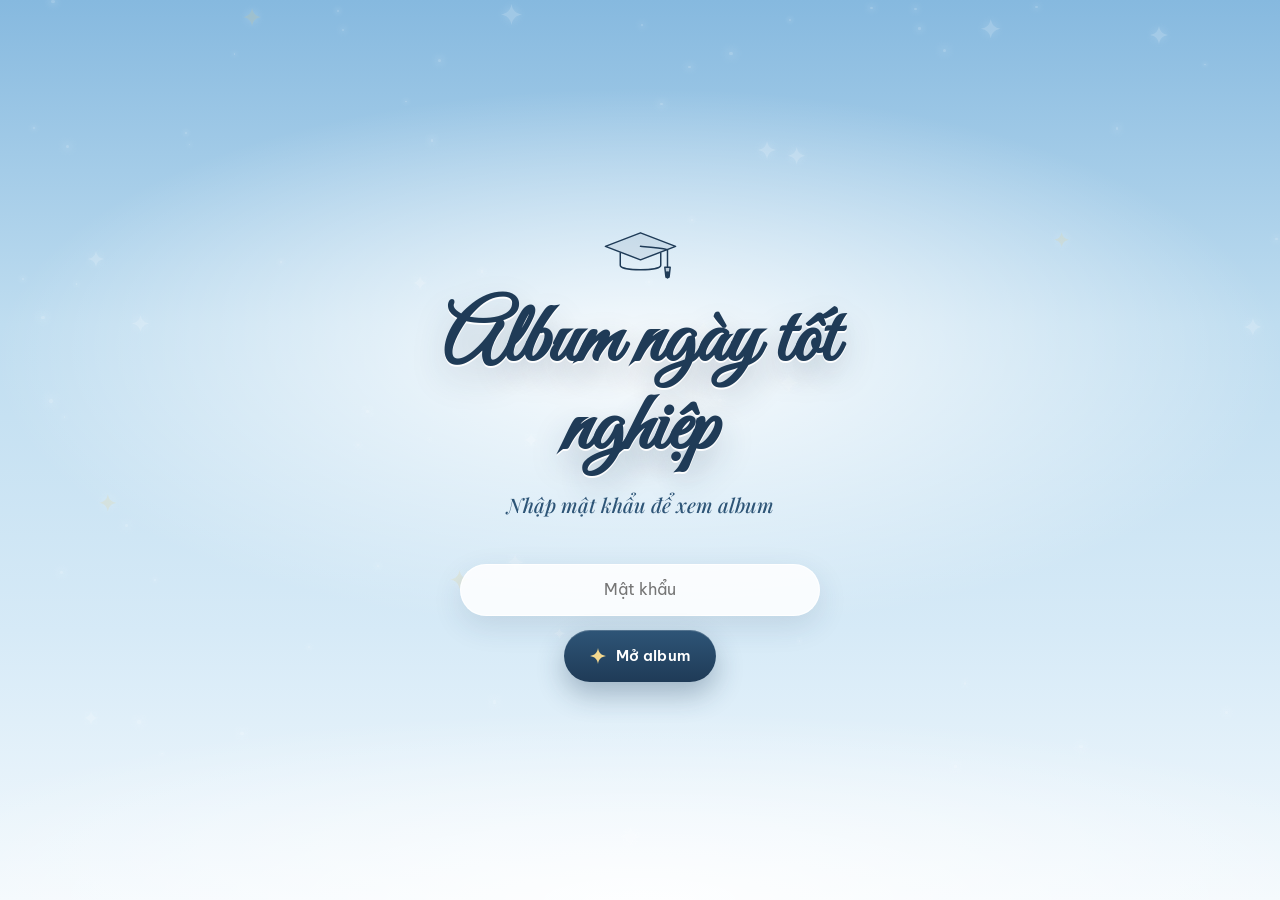
==== album.html @ b4bf71c4 "Thêm trang album có mật khẩu (album.html, album.js, style ô mật khẩu) Co-Authored-By: Claude Opus 5." ====
<!doctype html>
<html lang="vi">
<head>
  <meta charset="utf-8">
  <meta name="viewport" content="width=device-width, initial-scale=1, viewport-fit=cover">
  <title>Album kỷ niệm · Minh Châu</title>
  <meta name="robots" content="noindex">
  <meta name="theme-color" content="#BFDDF0">

<link rel="icon" href="assets/img/favicon.svg" type="image/svg+xml">
  <link rel="preconnect" href="https://fonts.googleapis.com">
  <link rel="preconnect" href="https://fonts.gstatic.com" crossorigin>
  <link rel="stylesheet" href="https://fonts.googleapis.com/css2?family=Be+Vietnam+Pro:wght@300;400;500;600;700&family=Great+Vibes&family=Playfair+Display:ital,wght@0,500;0,600;0,700;0,800;0,900;1,500&display=swap">
  <link rel="stylesheet" href="assets/css/style.css">
  <link rel="stylesheet" href="assets/css/memories.css">
</head>
<body class="is-locked">

  <!-- ===== SVG dùng chung ===== -->
  <svg class="svg-defs" aria-hidden="true" focusable="false">
    <defs>
      <radialGradient id="g-lily" cx="0" cy="0" r="100" gradientUnits="userSpaceOnUse">
        <stop offset="0" stop-color="#FFFFFF"/>
        <stop offset=".32" stop-color="#E4F1FA"/>
        <stop offset=".7" stop-color="#8CBDE1"/>
        <stop offset="1" stop-color="#4F86B8"/>
      </radialGradient>
    </defs>

    <symbol id="i-lily" viewBox="-100 -100 200 200">
      <g fill="url(#g-lily)" stroke="#FFFFFF" stroke-opacity=".55" stroke-width="1">
        <path d="M0 0C18-26 28-64 0-98C-28-64-18-26 0 0Z"/>
        <path d="M0 0C18-26 28-64 0-98C-28-64-18-26 0 0Z" transform="rotate(120)"/>
        <path d="M0 0C18-26 28-64 0-98C-28-64-18-26 0 0Z" transform="rotate(240)"/>
        <path d="M0 0C15-22 24-56 0-86C-24-56-15-22 0 0Z" transform="rotate(60)"/>
        <path d="M0 0C15-22 24-56 0-86C-24-56-15-22 0 0Z" transform="rotate(180)"/>
        <path d="M0 0C15-22 24-56 0-86C-24-56-15-22 0 0Z" transform="rotate(300)"/>
      </g>
      <g stroke="#FFFFFF" stroke-opacity=".7" stroke-width="1.2" fill="none">
        <path d="M0-8V-78"/><path d="M0-8V-78" transform="rotate(120)"/><path d="M0-8V-78" transform="rotate(240)"/>
      </g>
      <g stroke="#F3E6C4" stroke-width="1.4" fill="#E9CF8E">
        <path d="M0 0Q6-20 10-34" fill="none"/><ellipse cx="10" cy="-36" rx="2.4" ry="4.2"/>
        <path d="M0 0Q-8-18-14-30" fill="none"/><ellipse cx="-14" cy="-32" rx="2.4" ry="4.2"/>
        <path d="M0 0Q18-8 30-12" fill="none"/><ellipse cx="32" cy="-12" rx="4.2" ry="2.4"/>
        <path d="M0 0Q-16 6-28 4" fill="none"/><ellipse cx="-30" cy="4" rx="4.2" ry="2.4"/>
      </g>
    </symbol>

    <symbol id="i-cap-line" viewBox="0 0 120 84">
      <g fill="none" stroke="currentColor" stroke-width="2.2" stroke-linejoin="round" stroke-linecap="round">
        <path d="M60 8 112 28 60 48 8 28Z" fill="currentColor" fill-opacity=".08"/>
        <path d="M30 38v18c0 9 60 9 60 0V38"/>
        <path d="M60 28c14 1 30 2 40 5v26"/>
        <path d="M96 59h8l-1.5 13h-5Z" fill="currentColor" fill-opacity=".2"/>
        <path d="M98 66v8M100 66v9M102 66v8"/>
      </g>
    </symbol>

    <symbol id="i-sparkle" viewBox="0 0 20 20">
      <path d="M10 0c1 6 4 9 10 10-6 1-9 4-10 10C9 14 6 11 0 10 6 9 9 6 10 0Z"/>
    </symbol>
  </svg>

  <!-- 1) MÀN NHẬP MẬT KHẨU -->
  <section class="mem-intro" id="gate" aria-label="Album kỷ niệm">
    <div class="mem-intro__stars" id="stars" aria-hidden="true"></div>
    <div class="mem-intro__content">
      <svg class="mem-intro__cap" aria-hidden="true"><use href="#i-cap-line"/></svg>
      <h1 class="mem-intro__script" id="albumTitle"></h1>
      <p class="mem-intro__line" id="hint"></p>
    </div>
    <form class="mem-intro__action mem-pass" id="form" autocomplete="off" novalidate>
      <label class="mem-pass__label" for="pw" id="pwLabel">Mật khẩu</label>
      <input class="mem-pass__input" id="pw" name="password" type="password" autocomplete="current-password" required>
      <button class="mem-cta" id="submit" type="submit">
        <svg class="mem-cta__spark" aria-hidden="true"><use href="#i-sparkle"/></svg>
        <span id="submitText"></span>
      </button>
      <p class="mem-intro__status" id="status" role="alert" hidden></p>
    </form>
  </section>

  <!-- 2) LƯỚI ẢNH (chỉ có ảnh sau khi mở khoá) -->
  <main class="site mem-page" id="site" hidden>
    <div class="bg-flowers" aria-hidden="true">
      <svg class="lily lily--a"><use href="#i-lily"/></svg>
      <svg class="lily lily--b"><use href="#i-lily"/></svg>
      <svg class="lily lily--c"><use href="#i-lily"/></svg>
    </div>
    <section class="mem-section" aria-label="Album ảnh">
      <h2 class="mem-card__name" id="pageTitle"></h2>
      <div class="mem-grid" id="grid"></div>
      <p class="mem-empty" id="noPhotos" hidden></p>
    </section>
  </main>

  <script src="assets/js/config.js"></script>
  <script src="assets/js/memories-core.js"></script>
  <script src="assets/js/album.js"></script>
</body>
</html>
---- assets/css/style.css ----
/* =====================================================================
   Thiệp mời Lễ Tốt Nghiệp — style
   Layout: một cột dọc kiểu thiệp giấy (tối đa 440px), nền xanh ngọc
   với hoa ly mờ; màn mở đầu là bầu trời sáng và cánh cửa cổ tích.
   ===================================================================== */
:root {
  /* Màu */
  --sky: #BFDDF0;          /* màu chủ đạo */
  --sky-50: #F3F9FD;
  --sky-100: #E3F0F9;
  --sky-300: #9CC9E6;
  --sky-500: #6E9FCB;
  --sky-700: #4A7EAE;
  --navy: #1F3B57;         /* chữ chính */
  --navy-2: #2E5577;       /* chữ phụ, viền */
  --gold: #C9A65E;
  --cream: #FBF6EC;
  --white: #FFFFFF;
  --line: #9DB4C8;
  --danger: #B4443B;

  /* Chữ */
  --f-script: "Great Vibes", "Segoe Script", "Brush Script MT", cursive;
  --f-serif: "Playfair Display", "Times New Roman", Georgia, serif;
  --f-sans: "Be Vietnam Pro", "Segoe UI", system-ui, -apple-system, Roboto, Arial, sans-serif;

  --shadow-soft: 0 10px 30px rgba(31, 59, 87, .12);
  --ease-out: cubic-bezier(.2, .7, .2, 1);
  color-scheme: light;
}

*, *::before, *::after { box-sizing: border-box; }
html { scroll-behavior: smooth; -webkit-text-size-adjust: 100%; }
body {
  margin: 0;
  font-family: var(--f-sans);
  font-size: 15px;
  line-height: 1.6;
  color: var(--navy);
  background: var(--sky);
  -webkit-font-smoothing: antialiased;
  -webkit-tap-highlight-color: transparent;
}
body.is-locked { overflow: hidden; height: 100%; }
img { max-width: 100%; }
[hidden] { display: none !important; }
p, h1, h2, h3, figure { margin: 0; }
button { font: inherit; color: inherit; }
:focus-visible { outline: 3px solid var(--navy); outline-offset: 3px; border-radius: 8px; }

.svg-defs { position: absolute; width: 0; height: 0; overflow: hidden; }

/* =====================================================================
   1) MÀN MỞ ĐẦU
   ===================================================================== */
.intro {
  position: fixed;
  inset: 0;
  z-index: 50;
  display: flex;
  flex-direction: column;
  align-items: center;
  justify-content: space-between;
  gap: 12px;
  padding: calc(env(safe-area-inset-top, 0px) + 6vh) 16px calc(env(safe-area-inset-bottom, 0px) + 3.5vh);
  overflow: hidden;
  text-align: center;
  background:
    radial-gradient(70% 42% at 50% 36%, rgba(255, 255, 255, .9) 0%, rgba(255, 255, 255, 0) 72%),
    radial-gradient(90% 30% at 50% 100%, rgba(255, 255, 255, .85) 0%, rgba(255, 255, 255, 0) 70%),
    linear-gradient(180deg, #86B9DF 0%, var(--sky) 36%, #D6EAF7 70%, var(--sky-50) 100%);
}
.intro__stars { position: absolute; inset: 0; pointer-events: none; }
.star {
  position: absolute;
  width: var(--s);
  height: var(--s);
  border-radius: 50%;
  background: var(--white);
  box-shadow: 0 0 calc(var(--s) * 2.5) calc(var(--s) * .6) rgba(255, 255, 255, .9);
  opacity: .2;
  animation: twinkle var(--d) ease-in-out var(--delay) infinite;
}
.spark {
  position: absolute;
  width: var(--s);
  height: var(--s);
  fill: var(--c, #FFFFFF);
  filter: drop-shadow(0 0 4px rgba(255, 255, 255, .95));
  opacity: .2;
  animation: twinkle var(--d) ease-in-out var(--delay) infinite;
}

.intro__content {
  position: relative;
  display: flex;
  flex-direction: column;
  align-items: center;
  gap: min(16px, 1.8vh);
  transition: opacity .7s ease, transform .9s var(--ease-out);
}
.intro__eyebrow {
  font-family: var(--f-sans);
  font-weight: 600;
  font-size: 13px;
  letter-spacing: .34em;
  text-transform: uppercase;
  color: var(--navy-2);
  animation: fadeIn 1.2s ease .2s both;
}
.intro__cap {
  width: min(96px, 10vh);
  height: min(68px, 7vh);
  color: var(--navy);
  animation: fadeIn 1s ease .5s both, floaty 4s ease-in-out 1.5s infinite;
}
.intro__title {
  display: flex;
  flex-direction: column;
  align-items: center;
  font-family: var(--f-serif);
  font-weight: 900;
  font-size: min(17vw, 92px, 9.6vh);
  line-height: 1.12;
  letter-spacing: .03em;
  text-transform: uppercase;
  color: var(--navy);
  text-shadow: 0 2px 0 rgba(255, 255, 255, .9), 0 14px 34px rgba(31, 59, 87, .2);
}
.intro__title .line { display: block; white-space: nowrap; }
.intro__title .ch { display: inline-block; animation: rise .9s var(--ease-out) both; }

.intro__hint {
  position: relative;
  font-size: 13px;
  letter-spacing: .08em;
  color: var(--navy-2);
  animation: fadeIn 1s ease 2s both, pulse 2.4s ease-in-out 3s infinite;
  transition: opacity .4s ease;
}

/* Cánh cửa */
.door {
  position: relative;
  flex: none;
  width: min(48vw, 196px, 29vh);
  aspect-ratio: 200 / 260;
  padding: 0;
  border: 0;
  background: none;
  cursor: pointer;
  perspective: 700px;
  animation: fadeIn 1.2s ease 1.4s both;
  transition: transform 1.6s cubic-bezier(.6, 0, .25, 1);
}
.door__glow {
  position: absolute;
  inset: -22% -30% -6%;
  border-radius: 50%;
  background: radial-gradient(closest-side, rgba(255, 255, 255, .95), rgba(255, 246, 221, .5) 55%, rgba(255, 255, 255, 0));
  animation: glow 3.2s ease-in-out infinite;
  transition: transform 1.4s ease, opacity 1s ease;
}
.door__frame { position: absolute; inset: 0; width: 100%; height: 100%; overflow: visible; filter: drop-shadow(0 10px 16px rgba(31, 59, 87, .18)); }
.door__leaf {
  position: absolute;
  left: 22.5%;
  top: 19.23%;
  width: 55%;
  height: 80.77%;
  transform-origin: 0 50%;
  transform-style: preserve-3d;
  animation: knock 5s ease-in-out 3.5s infinite;
  transition: transform 1.3s cubic-bezier(.55, .05, .3, 1), filter 1.3s ease;
}
.door__leaf svg { display: block; width: 100%; height: 100%; }
.door__flowers { position: absolute; left: -14%; bottom: -5%; width: 128%; height: auto; pointer-events: none; }
.door:hover .door__leaf { animation-play-state: paused; transform: rotateY(-14deg); }

.door.is-open .door__leaf { animation: none; transform: rotateY(-112deg); filter: brightness(.85); }
.door.is-open .door__glow { animation: none; transform: scale(2.6); opacity: 1; }
.intro.is-leaving .intro__content { opacity: 0; transform: translateY(-24px); }
.intro.is-leaving .intro__hint { opacity: 0; animation: none; }
.intro.is-leaving .door { transform: scale(1.9) translateY(-14%); }

.flash {
  position: fixed;
  inset: 0;
  z-index: 60;
  pointer-events: none;
  background: radial-gradient(circle at 50% 70%, #FFFFFF, var(--sky-50) 60%, #EAF4FB);
  opacity: 0;
  transition: opacity .7s ease;
}
.flash.is-on { opacity: 1; }

/* =====================================================================
   2) NỘI DUNG CHÍNH
   ===================================================================== */
.site {
  position: relative;
  min-height: 100vh;
  padding-inline: 16px;
  overflow: hidden;
  background:
    radial-gradient(80% 30% at 50% 6%, rgba(255, 255, 255, .55), rgba(255, 255, 255, 0) 70%),
    linear-gradient(180deg, #D2E8F6 0%, var(--sky) 22%, #B2D5EE 55%, var(--sky) 100%);
}

.bg-flowers { position: absolute; inset: 0; pointer-events: none; z-index: 0; }
.lily {
  position: absolute;
  width: var(--w);
  height: var(--w);
  opacity: var(--o, .7);
  filter: blur(var(--b, 1.5px));
  transform: rotate(var(--r0, 0deg));
  animation: drift var(--t, 90s) linear infinite;
  will-change: transform;
}
.lily--a { --w: 580px; --r0: 12deg; --o: .95; --b: 1.2px; top: -70px; left: calc(50% - 420px); }
.lily--b { --w: 540px; --r0: -20deg; --o: .85; --b: 2px; --t: 120s; top: 430px; left: calc(50% - 70px); }
.lily--c { --w: 500px; --r0: 40deg; --o: .8; --b: 2px; top: 44%; left: calc(50% - 440px); }
.lily--d { --w: 540px; --r0: 5deg; --o: .8; --b: 2.5px; --t: 110s; top: 70%; left: calc(50% - 60px); }

.section {
  position: relative;
  z-index: 1;
  max-width: 440px;
  margin-inline: auto;
  padding-block: 56px;
  display: flex;
  flex-direction: column;
  align-items: center;
  text-align: center;
}
.section--invite { padding-top: calc(env(safe-area-inset-top, 0px) + 58px); padding-bottom: 20px; }

.section__script {
  font-family: var(--f-script);
  font-size: 32px;
  line-height: 1;
  color: var(--sky-700);
}
.section__title {
  margin-bottom: 26px;
  font-family: var(--f-serif);
  font-weight: 800;
  font-size: clamp(26px, 7.6vw, 34px);
  line-height: 1.25;
  letter-spacing: .07em;
  text-transform: uppercase;
  text-wrap: balance;
  color: var(--navy);
  text-shadow: 0 2px 0 rgba(255, 255, 255, .85), 0 0 22px rgba(255, 255, 255, .9);
}

/* ---------- Thiệp ---------- */
.invite {
  position: relative;
  isolation: isolate;
  width: 100%;
  max-width: 400px;
  padding: 30px clamp(20px, 6vw, 30px) 82px;
  text-align: center;
  color: var(--navy);
}
.site.is-entering .invite { animation: cardIn 1.3s var(--ease-out) both; }

.invite__frame {
  position: absolute;
  inset: 0;
  z-index: -1;
  width: 100%;
  height: 100%;
  overflow: visible;
  filter: drop-shadow(0 0 5px rgba(255, 255, 255, .95)) drop-shadow(0 6px 14px rgba(31, 59, 87, .16));
}
.invite__frame path { fill: rgba(255, 255, 255, .5); stroke: var(--white); stroke-width: 2.6; stroke-linejoin: round; }

.invite__flourish {
  position: absolute;
  top: -26px;
  right: -14px;
  width: clamp(112px, 36vw, 150px);
  height: auto;
  aspect-ratio: 170 / 120;
  z-index: 0;
  filter: drop-shadow(0 1px 1.5px rgba(31, 59, 87, .45));
}

.invite__top {
  position: relative;
  z-index: 1;
  display: flex;
  align-items: flex-start;
  gap: 8px;
  margin: -64px 0 10px calc(-1 * clamp(20px, 6vw, 30px) - 8px);
}
.badge {
  position: relative;
  flex: none;
  width: clamp(96px, 28vw, 112px);
  padding-top: 30px;
  transform-origin: 50% 0;
  transform: rotate(-8deg);
  animation: swing 5s ease-in-out infinite;
}
.badge__strap {
  position: absolute;
  top: 0;
  left: 50%;
  width: 24px;
  height: 44px;
  transform: translateX(-50%);
  border-radius: 4px 4px 0 0;
  background: linear-gradient(90deg, #244767, #3A6890 50%, #244767);
  box-shadow: inset 0 0 0 1px rgba(255, 255, 255, .12);
}
.badge__strap::after {
  content: "";
  position: absolute;
  left: 50%;
  bottom: -6px;
  width: 16px;
  height: 10px;
  transform: translateX(-50%);
  border: 2.5px solid #C9D3DC;
  border-radius: 6px;
}
.badge__body {
  position: relative;
  display: block;
  padding: 24px 9px 10px;
  border-radius: 16px;
  background: linear-gradient(160deg, #3D6C95, var(--navy) 85%);
  box-shadow: 0 12px 24px rgba(31, 59, 87, .35), inset 0 1px 0 rgba(255, 255, 255, .25);
}
.badge__body::before {
  content: "";
  position: absolute;
  inset: 5px;
  border: 1.5px dashed rgba(255, 255, 255, .45);
  border-radius: 12px;
  pointer-events: none;
}
.badge__slot {
  position: absolute;
  top: 9px;
  left: 50%;
  width: 30px;
  height: 7px;
  transform: translateX(-50%);
  border-radius: 4px;
  background: #142638;
  box-shadow: inset 0 1px 2px rgba(0, 0, 0, .5);
}
.badge__photo {
  position: relative;
  display: block;
  width: 100%;
  height: auto;
  aspect-ratio: 3 / 4;
  object-fit: cover;
  border: 3px solid var(--white);
  border-radius: 8px;
  background: var(--sky-100);
}

.invite__lead {
  flex: 1;
  min-width: 0;
  padding: 70px 34px 0 0;
  display: flex;
  flex-direction: column;
  align-items: center;
  gap: 4px;
}
.invite__line {
  font-family: var(--f-serif);
  font-weight: 600;
  font-size: 11.5px;
  letter-spacing: .18em;
  text-transform: uppercase;
  color: var(--navy-2);
}
.invite__cap {
  width: 74px;
  height: 57px;
  filter: drop-shadow(0 6px 6px rgba(31, 59, 87, .25));
  animation: floaty 4.5s ease-in-out infinite;
}

.invite__ceremony {
  display: flex;
  flex-direction: column;
  margin: 2px 0 2px;
  font-family: var(--f-script);
  font-weight: 400;
  font-size: clamp(52px, 15.5vw, 66px);
  line-height: .92;
  color: var(--navy);
  text-shadow: 0 2px 0 rgba(255, 255, 255, .9), 0 8px 20px rgba(31, 59, 87, .16);
}
.invite__ceremony span:first-child { transform: translateX(-2px); }
.invite__ceremony span:last-child { transform: translateX(22px); }

.invite__name {
  margin-top: 8px;
  font-family: var(--f-script);
  font-size: clamp(32px, 9.4vw, 38px);
  line-height: 1.2;
  color: #3A6A95;
}
.invite__degree {
  margin-top: 2px;
  font-weight: 600;
  font-size: 11px;
  letter-spacing: .2em;
  text-transform: uppercase;
  color: var(--navy-2);
}

/* Khối ngày giờ */
.date {
  width: 100%;
  max-width: 300px;
  margin: 22px auto 18px;
  font-family: var(--f-serif);
  font-variant-numeric: lining-nums;
  color: var(--navy);
}
.date__month, .date__year {
  font-weight: 600;
  font-size: 13px;
  letter-spacing: .26em;
  text-transform: uppercase;
}
.date__row {
  display: grid;
  grid-template-columns: 1fr auto 1fr;
  align-items: center;
  gap: 10px;
}
.date__side {
  padding: 6px 0;
  border-block: 1.5px solid rgba(31, 59, 87, .55);
  font-weight: 600;
  font-size: clamp(10.5px, 3.1vw, 12.5px);
  letter-spacing: .1em;
  text-transform: uppercase;
  white-space: nowrap;
}
#dTime { letter-spacing: .02em; }
.date__day { font-weight: 500; font-size: clamp(50px, 14vw, 60px); line-height: 1; }

.venue { display: flex; flex-direction: column; align-items: center; gap: 2px; }
.venue__name {
  font-family: var(--f-serif);
  font-weight: 700;
  font-size: 15px;
  letter-spacing: .08em;
  text-transform: uppercase;
  text-wrap: balance;
}
.venue__hall { font-size: 13px; font-weight: 500; color: var(--navy-2); }
.venue__addr {
  max-width: 260px;
  font-family: var(--f-serif);
  font-style: italic;
  font-size: 13px;
  line-height: 1.5;
  color: var(--navy-2);
  text-wrap: balance;
}

.invite__flowers {
  position: absolute;
  left: -28px;
  bottom: -40px;
  width: 140px;
  height: auto;
  filter: drop-shadow(0 8px 10px rgba(31, 59, 87, .2));
}
.invite__diploma {
  position: absolute;
  right: -20px;
  bottom: -10px;
  width: 136px;
  height: 77px;
  transform: rotate(-16deg);
  filter: drop-shadow(0 8px 10px rgba(31, 59, 87, .22));
}

.scroll-cue {
  margin-top: 54px;
  display: flex;
  flex-direction: column;
  align-items: center;
  gap: 2px;
  font-size: 11px;
  font-weight: 600;
  letter-spacing: .24em;
  text-transform: uppercase;
  text-decoration: none;
  color: var(--navy-2);
}
.scroll-cue svg { width: 24px; height: 24px; animation: bounce 1.8s ease-in-out infinite; }

/* ---------- Đếm ngược ---------- */
.countdown {
  width: 100%;
  display: grid;
  grid-template-columns: repeat(4, minmax(0, 1fr));
  gap: 10px;
}
.countdown__cell {
  display: flex;
  flex-direction: column;
  align-items: center;
  gap: 2px;
  padding: 14px 4px 10px;
  border: 1px solid rgba(255, 255, 255, .95);
  border-radius: 18px;
  background: rgba(255, 255, 255, .55);
  box-shadow: var(--shadow-soft);
  -webkit-backdrop-filter: blur(6px);
  backdrop-filter: blur(6px);
}
.countdown__num {
  font-family: var(--f-serif);
  font-weight: 700;
  font-size: clamp(26px, 8vw, 34px);
  line-height: 1.1;
  font-variant-numeric: lining-nums tabular-nums;
}
.countdown__label {
  font-size: 11px;
  font-weight: 600;
  letter-spacing: .14em;
  text-transform: uppercase;
  color: var(--navy-2);
}
.countdown__done {
  max-width: 320px;
  font-family: var(--f-serif);
  font-style: italic;
  font-size: 17px;
}

.cal { margin-top: 28px; display: flex; flex-direction: column; align-items: center; gap: 12px; }
.cal__label { font-size: 14px; color: var(--navy-2); }

/* ---------- Nút ---------- */
.btn-row { display: flex; flex-wrap: wrap; justify-content: center; gap: 10px; }
.btn {
  display: inline-flex;
  align-items: center;
  justify-content: center;
  gap: 8px;
  min-height: 46px;
  padding: 11px 18px;
  border: 1.5px solid var(--navy);
  border-radius: 999px;
  font-family: var(--f-sans);
  font-weight: 600;
  font-size: 14px;
  line-height: 1.2;
  text-decoration: none;
  cursor: pointer;
  transition: background-color .2s ease, color .2s ease, transform .15s ease, opacity .2s ease;
}
.btn svg { width: 18px; height: 18px; flex: none; }
.btn:active { transform: scale(.97); }
.btn--primary { background: var(--navy); color: var(--white); }
.btn--primary:hover { background: var(--navy-2); }
.btn--ghost { background: rgba(255, 255, 255, .65); color: var(--navy); }
.btn--ghost:hover { background: var(--white); }
.btn--block { width: 100%; border-radius: 12px; }
.btn:disabled { opacity: .4; cursor: not-allowed; transform: none; }
.btn.is-loading { pointer-events: none; opacity: .75; }
.btn.is-loading::after {
  content: "";
  width: 16px;
  height: 16px;
  border: 2px solid currentColor;
  border-right-color: transparent;
  border-radius: 50%;
  animation: spin .7s linear infinite;
}

/* ---------- Địa điểm ---------- */
.place {
  width: 100%;
  display: flex;
  flex-direction: column;
  gap: 14px;
  padding: 18px;
  border: 1px solid rgba(255, 255, 255, .95);
  border-radius: 22px;
  background: rgba(255, 255, 255, .6);
  box-shadow: var(--shadow-soft);
  text-align: left;
}
.place__info { display: flex; align-items: flex-start; gap: 12px; }
.place__info > div { min-width: 0; }
.place__pin { width: 28px; height: 28px; flex: none; color: var(--navy); margin-top: 2px; }
.place__name { font-family: var(--f-serif); font-weight: 700; font-size: 17px; line-height: 1.35; }
.place__hall { font-size: 13px; font-weight: 500; color: var(--navy-2); }
.place__addr { font-size: 14px; color: var(--navy-2); overflow-wrap: anywhere; }
.contact__phone { margin-bottom: 16px; font-family: var(--f-serif); font-weight: 700; font-size: 22px; letter-spacing: .06em; color: var(--navy); }
.place__map {
  width: 100%;
  max-width: 100%;
  aspect-ratio: 4 / 3;
  overflow: hidden;
  border: 3px solid var(--white);
  border-radius: 16px;
  background: var(--sky-100);
}
.place__map iframe { display: block; width: 100%; height: 100%; border: 0; }
.place .btn-row { justify-content: stretch; }
.campus { margin: 0; display: flex; flex-direction: column; gap: 8px; }
.campus__title { font-family: var(--f-serif); font-weight: 700; font-size: 15px; color: var(--navy); }
.campus__frame {
  position: relative;
  display: block;
  overflow: hidden;
  border: 3px solid var(--white);
  border-radius: 16px;
  background: var(--sky-100);
}
.campus__frame img { display: block; width: 100%; height: auto; }
.campus__pin {
  position: absolute;
  width: 18px;
  height: 18px;
  margin: -9px 0 0 -9px;
  border: 3px solid var(--white);
  border-radius: 50%;
  background: var(--navy);
  box-shadow: 0 2px 6px rgba(0, 0, 0, .35);
}
.campus__pin::before {
  content: "";
  position: absolute;
  inset: -3px;
  border-radius: 50%;
  background: var(--navy);
  animation: pinPulse 1.8s ease-out infinite;
}
.campus__label {
  position: absolute;
  top: calc(100% + 8px);
  left: 50%;
  transform: translateX(-30%);
  padding: 4px 9px;
  border-radius: 999px;
  background: var(--navy);
  color: var(--white);
  font-size: 12px;
  font-weight: 600;
  white-space: nowrap;
  box-shadow: 0 2px 8px rgba(0, 0, 0, .25);
}
.campus__hint { font-size: 12px; color: var(--navy-2); text-align: center; }

/* Bản đồ khuôn viên cỡ lớn */
.lightbox {
  position: fixed;
  inset: 0;
  z-index: 70;
  display: flex;
  align-items: center;
  justify-content: center;
  padding: 16px;
  background: rgba(15, 35, 55, .72);
  backdrop-filter: blur(4px);
  animation: fadeIn .25s ease;
}
.lightbox[hidden] { display: none; }
.lightbox__panel {
  width: 100%;
  max-width: 960px;
  padding: 14px;
  border-radius: 22px;
  background: var(--white);
  box-shadow: 0 20px 60px rgba(0, 0, 0, .35);
}
.lightbox__head { display: flex; align-items: center; justify-content: space-between; margin-bottom: 10px; }
.lightbox__title { font-family: var(--f-serif); font-weight: 700; font-size: 17px; color: var(--navy); }
.lightbox__close {
  display: grid;
  place-items: center;
  width: 36px;
  height: 36px;
  border: 0;
  border-radius: 50%;
  background: var(--sky-100);
  color: var(--navy);
  cursor: pointer;
}
.lightbox__close svg { width: 18px; height: 18px; }
.lightbox__scroll { overflow-x: auto; border-radius: 14px; -webkit-overflow-scrolling: touch; }
.lightbox__map { position: relative; width: max(100%, 760px); }
.lightbox__map img { display: block; width: 100%; height: auto; }
.lightbox__ring { position: absolute; inset: 0; width: 100%; height: 100%; pointer-events: none; }
.lightbox__ring ellipse {
  fill: rgba(191, 221, 240, .22);
  stroke: var(--navy);
  stroke-width: 7;
  stroke-dasharray: 22 14;
  animation: ringDash 1.6s linear infinite;
}
.lightbox__tag {
  position: absolute;
  transform: translateX(-50%);
  padding: 5px 11px;
  border-radius: 999px;
  background: var(--navy);
  color: var(--white);
  font-size: 13px;
  font-weight: 600;
  white-space: nowrap;
  box-shadow: 0 2px 8px rgba(0, 0, 0, .3);
}
.lightbox__hint { margin-top: 8px; font-size: 12px; color: var(--navy-2); text-align: center; }
@media (min-width: 800px) { .lightbox__hint { display: none; } }
.place .btn { flex: 1 1 auto; white-space: nowrap; }
.cal .btn-row { width: 100%; max-width: 360px; }
.cal .btn { flex: 1 1 170px; }

/* ---------- RSVP ---------- */
.rsvp {
  width: 100%;
  display: flex;
  flex-direction: column;
  gap: 16px;
  padding: 22px 20px 20px;
  border: 3px solid var(--navy-2);
  border-radius: 18px;
  background: var(--white);
  box-shadow: 0 18px 40px rgba(31, 59, 87, .18);
  text-align: left;
}
.rsvp__title { font-family: var(--f-serif); font-weight: 800; font-size: 26px; line-height: 1.1; }
.field { min-width: 0; margin: 0; padding: 0; border: 0; display: flex; flex-direction: column; gap: 8px; }
.field__label { padding: 0; font-weight: 600; font-size: 14px; color: var(--navy); }
legend.field__label { margin-bottom: 8px; }
.field__opt { font-weight: 400; color: var(--navy-2); }
.field__input {
  width: 100%;
  padding: 12px 14px;
  border: 1.5px solid var(--line);
  border-radius: 10px;
  background: var(--white);
  font-family: var(--f-sans);
  font-size: 16px;
  color: var(--navy);
  transition: border-color .2s ease, box-shadow .2s ease;
}
.field__input::placeholder { color: #8A9FB2; }
.field__input:focus { outline: none; border-color: var(--navy-2); box-shadow: 0 0 0 4px rgba(191, 221, 240, .9); }
.field__input--area { min-height: 88px; resize: vertical; line-height: 1.5; }

.choice { position: relative; display: block; cursor: pointer; }
.choice + .choice { margin-top: 10px; }
.choice input { position: absolute; opacity: 0; width: 1px; height: 1px; }
.choice__box {
  position: relative;
  display: flex;
  align-items: center;
  justify-content: space-between;
  gap: 10px;
  padding: 15px 14px;
  overflow: hidden;
  border: 1.5px solid transparent;
  border-radius: 10px;
  background: #EDF1F5;
  font-weight: 500;
  font-size: 14px;
  line-height: 1.4;
  color: var(--navy);
  transition: background-color .2s ease, color .2s ease, border-color .2s ease;
}
.choice:hover .choice__box { border-color: var(--line); }
.choice input:checked + .choice__box { background: var(--navy-2); color: var(--white); }
.choice input:focus-visible + .choice__box { outline: 3px solid var(--navy); outline-offset: 2px; }
.choice__text, .choice__pct { position: relative; }
.choice__pct { font-size: 12px; font-weight: 600; font-variant-numeric: tabular-nums; }
.choice__fill {
  position: absolute;
  inset: 0 auto 0 0;
  width: 0;
  background: rgba(110, 159, 203, .28);
  transition: width 1.1s var(--ease-out);
}
.choice input:checked + .choice__box .choice__fill { background: rgba(255, 255, 255, .14); }

.rsvp.is-done .choice { cursor: default; }
.rsvp.is-done .choice:hover .choice__box { border-color: transparent; }
.rsvp.is-done .choice__fill { width: var(--pct, 0%); }
.rsvp.is-done .field__input { background: var(--sky-50); }

.stepper {
  display: inline-flex;
  align-self: flex-start;
  overflow: hidden;
  border: 1.5px solid var(--line);
  border-radius: 10px;
}
.stepper__btn {
  width: 46px;
  border: 0;
  background: #EDF1F5;
  font-size: 20px;
  font-weight: 600;
  color: var(--navy);
  cursor: pointer;
}
.stepper__btn:hover { background: var(--sky-100); }
.stepper__val {
  width: 56px;
  padding: 10px 0;
  border: 0;
  text-align: center;
  font-family: var(--f-sans);
  font-size: 16px;
  font-weight: 600;
  color: var(--navy);
  -moz-appearance: textfield;
  appearance: textfield;
}
.stepper__val::-webkit-outer-spin-button,
.stepper__val::-webkit-inner-spin-button { -webkit-appearance: none; margin: 0; }

.hp { position: absolute; left: -9999px; width: 1px; height: 1px; opacity: 0; }

.rsvp__note { font-size: 13px; text-align: center; color: var(--navy-2); }
.rsvp__note:empty { display: none; }
.rsvp__note.is-error { color: var(--danger); }
.rsvp__done { display: flex; flex-direction: column; align-items: center; gap: 4px; text-align: center; }
.rsvp__saved { display: inline-flex; align-items: center; gap: 8px; font-weight: 600; font-size: 16px; }
.rsvp__saved svg { width: 22px; height: 22px; color: var(--navy-2); }
.rsvp__edit {
  padding: 6px 10px;
  border: 0;
  background: none;
  font-size: 13px;
  color: var(--navy-2);
  text-decoration: underline;
  text-underline-offset: 3px;
  cursor: pointer;
}

/* ---------- Chân trang ---------- */
.footer {
  position: relative;
  z-index: 1;
  max-width: 440px;
  margin-inline: auto;
  padding-block: 28px calc(env(safe-area-inset-bottom, 0px) + 110px);
  display: flex;
  flex-direction: column;
  align-items: center;
  gap: 8px;
  text-align: center;
}
.footer__script { font-family: var(--f-script); font-size: 54px; line-height: 1; color: var(--navy); }
.note {
  max-width: 360px;
  padding: 22px 20px;
  border: 1px solid rgba(255, 255, 255, .95);
  border-radius: 22px;
  background: rgba(255, 255, 255, .6);
  box-shadow: var(--shadow-soft);
  font-size: 15px;
  line-height: 1.8;
  color: var(--navy-2);
  text-wrap: pretty;
  white-space: pre-line;
}
.footer__text { max-width: 330px; font-size: 15px; line-height: 1.75; color: var(--navy-2); text-wrap: balance; }
.footer__name { font-family: var(--f-script); font-size: 32px; color: #3A6A95; }

/* ---------- Nút nhạc ---------- */
.music {
  position: fixed;
  right: 16px;
  bottom: calc(env(safe-area-inset-bottom, 0px) + 16px);
  z-index: 40;
  width: 50px;
  height: 50px;
  padding: 3px;
  border: 2px solid var(--white);
  border-radius: 50%;
  background: rgba(255, 255, 255, .75);
  box-shadow: 0 8px 22px rgba(31, 59, 87, .3);
  cursor: pointer;
  -webkit-backdrop-filter: blur(6px);
  backdrop-filter: blur(6px);
  animation: fadeIn .6s ease both;
}
.music::after {
  content: "";
  position: absolute;
  inset: -2px;
  border: 2px solid var(--white);
  border-radius: 50%;
  opacity: 0;
  pointer-events: none;
}
.music.is-playing::after { animation: ring 2.2s ease-out infinite; }
.music__disc { display: block; width: 100%; height: 100%; animation: spin 5s linear infinite; animation-play-state: paused; transition: opacity .2s ease; }
.music.is-playing .music__disc { animation-play-state: running; }
.music__off { position: absolute; inset: 0; display: grid; place-items: center; color: var(--navy); opacity: 0; transition: opacity .2s ease; }
.music__off svg { width: 34px; height: 34px; }
.music:not(.is-playing) .music__disc { opacity: .5; }
.music:not(.is-playing) .music__off { opacity: 1; }

/* ---------- Thông báo nhỏ ---------- */
.toast {
  position: fixed;
  left: 50%;
  bottom: calc(env(safe-area-inset-bottom, 0px) + 86px);
  z-index: 70;
  max-width: calc(100vw - 32px);
  padding: 10px 18px;
  border-radius: 999px;
  background: var(--navy);
  color: var(--white);
  font-size: 14px;
  text-align: center;
  opacity: 0;
  transform: translate(-50%, 16px);
  pointer-events: none;
  transition: opacity .3s ease, transform .3s ease;
}
.toast.is-show { opacity: 1; transform: translate(-50%, 0); }

/* ---------- Hiện dần khi cuộn ---------- */
.has-reveal [data-reveal] { opacity: 0; transform: translateY(28px); transition: opacity .9s ease, transform .9s var(--ease-out); }
.has-reveal [data-reveal].is-visible { opacity: 1; transform: none; }

/* =====================================================================
   Keyframes
   ===================================================================== */
@keyframes pinPulse { from { opacity: .6; transform: scale(1); } to { opacity: 0; transform: scale(3.2); } }
@keyframes ringDash { to { stroke-dashoffset: -36; } }
@keyframes fadeIn { from { opacity: 0; } to { opacity: 1; } }
@keyframes rise { from { opacity: 0; transform: translateY(26px); filter: blur(6px); } to { opacity: 1; transform: none; filter: none; } }
@keyframes floaty { 0%, 100% { transform: translateY(0); } 50% { transform: translateY(-6px); } }
@keyframes swing { 0%, 100% { transform: rotate(-9deg); } 50% { transform: rotate(-4deg); } }
@keyframes twinkle { 0%, 100% { opacity: .15; transform: scale(.6); } 50% { opacity: 1; transform: scale(1); } }
@keyframes pulse { 0%, 100% { opacity: .45; } 50% { opacity: 1; } }
@keyframes glow { 0%, 100% { opacity: .6; transform: scale(.94); } 50% { opacity: 1; transform: scale(1.06); } }
@keyframes knock { 0%, 84%, 100% { transform: rotateY(0); } 88% { transform: rotateY(-12deg); } 92% { transform: rotateY(-2deg); } 95% { transform: rotateY(-7deg); } }
@keyframes spin { to { transform: rotate(360deg); } }
@keyframes drift { from { transform: rotate(var(--r0, 0deg)); } to { transform: rotate(calc(var(--r0, 0deg) + 360deg)); } }
@keyframes bounce { 0%, 100% { transform: translateY(0); } 50% { transform: translateY(6px); } }
@keyframes ring { from { transform: scale(1); opacity: .7; } to { transform: scale(1.55); opacity: 0; } }
@keyframes cardIn { from { opacity: 0; transform: translateY(30px) scale(.96); } to { opacity: 1; transform: none; } }

/* Màn hình thấp (điện thoại nằm ngang / máy nhỏ) */
@media (max-height: 560px) {
  .intro { padding-top: calc(env(safe-area-inset-top, 0px) + 3vh); }
  .intro__cap { display: none; }
}

/* Máy tính: thêm khoảng thở */
@media (min-width: 720px) {
  .section { padding-block: 72px; }
  .section--invite { padding-top: 96px; }
}

/* Người dùng bật "giảm chuyển động" */
@media (prefers-reduced-motion: reduce) {
  *, *::before, *::after {
    animation-duration: .01ms !important;
    animation-iteration-count: 1 !important;
    transition-duration: .2s !important;
  }
  html { scroll-behavior: auto; }
  .lily { animation: none; }
}
---- assets/css/memories.css ----
/* =====================================================================
   Thiệp cảm ơn + Album — style dùng chung (cam-on.html, album.html)
   Nạp SAU style.css: dùng lại biến màu/chữ, .star/.spark/.flash/.music.
   Mọi class mới đều bắt đầu bằng .mem-
   ===================================================================== */

/* =====================================================================
   1) MÀN MỞ ĐẦU (.mem-intro)
   ===================================================================== */
.mem-intro {
  position: fixed;
  inset: 0;
  z-index: 50;
  display: flex;
  flex-direction: column;
  align-items: center;
  justify-content: center;
  gap: min(44px, 6vh);
  padding: calc(env(safe-area-inset-top, 0px) + 6vh) 20px calc(env(safe-area-inset-bottom, 0px) + 5vh);
  overflow: hidden;
  text-align: center;
  background:
    radial-gradient(70% 42% at 50% 40%, rgba(255, 255, 255, .9) 0%, rgba(255, 255, 255, 0) 72%),
    radial-gradient(90% 30% at 50% 100%, rgba(255, 255, 255, .85) 0%, rgba(255, 255, 255, 0) 70%),
    linear-gradient(180deg, #86B9DF 0%, var(--sky) 36%, #D6EAF7 70%, var(--sky-50) 100%);
  transition: opacity .9s ease, transform 1.2s var(--ease-out), filter .9s ease;
}
.mem-intro__stars { position: absolute; inset: 0; pointer-events: none; }

.mem-intro__content {
  position: relative;
  display: flex;
  flex-direction: column;
  align-items: center;
  gap: min(14px, 1.8vh);
  width: 100%;
  max-width: 400px;
  transition: opacity .7s ease, transform .9s var(--ease-out);
}
.mem-intro__eyebrow {
  font-weight: 600;
  font-size: 13px;
  letter-spacing: .34em;
  text-transform: uppercase;
  color: var(--navy-2);
  animation: fadeIn 1.2s ease .2s both;
}
.mem-intro__cap {
  width: min(84px, 9vh);
  height: min(60px, 6.4vh);
  color: var(--navy);
  animation: fadeIn 1s ease .4s both, floaty 4s ease-in-out 1.4s infinite;
}
.mem-intro__script {
  font-family: var(--f-script);
  font-size: min(19vw, 84px, 11vh);
  line-height: 1.05;
  color: var(--navy);
  text-shadow: 0 2px 0 rgba(255, 255, 255, .9), 0 14px 34px rgba(31, 59, 87, .22);
  animation: rise 1.1s var(--ease-out) .5s both;
}
.mem-intro__line {
  max-width: 340px;
  font-family: var(--f-serif);
  font-style: italic;
  font-weight: 500;
  font-size: clamp(17px, 4.8vw, 20px);
  line-height: 1.55;
  color: var(--navy-2);
  text-wrap: balance;
  animation: rise 1s var(--ease-out) .9s both;
}
.mem-intro__line--2 { animation-delay: .1s; }
.mem-intro__name {
  display: inline-block;
  padding-inline: .08em;
  font-family: var(--f-script);
  font-style: normal;
  font-weight: 400;
  font-size: 1.85em;
  line-height: 1;
  vertical-align: -.08em;
  color: var(--navy);
  text-shadow: 0 0 18px rgba(255, 255, 255, .95);
  overflow-wrap: anywhere;
}

.mem-intro__action {
  position: relative;
  display: grid;
  place-items: center;
  min-height: 56px;
  width: 100%;
  max-width: 360px;
}
.mem-intro__status {
  max-width: 320px;
  padding: 12px 18px;
  border-radius: 16px;
  background: rgba(255, 255, 255, .72);
  box-shadow: var(--shadow-soft);
  font-size: 15px;
  line-height: 1.55;
  color: var(--navy);
  text-wrap: balance;
  animation: fadeIn .6s ease both;
}

/* Chấm loading */
.mem-dots { display: inline-flex; gap: 8px; padding: 18px; }
.mem-dots span {
  width: 9px;
  height: 9px;
  border-radius: 50%;
  background: var(--navy-2);
  animation: memDot 1.2s ease-in-out infinite;
}
.mem-dots span:nth-child(2) { animation-delay: .15s; }
.mem-dots span:nth-child(3) { animation-delay: .3s; }

/* Nút CTA */
.mem-cta {
  position: relative;
  display: inline-flex;
  align-items: center;
  gap: 10px;
  max-width: 100%;
  min-height: 52px;
  padding: 14px 26px;
  border: 0;
  border-radius: 999px;
  background: linear-gradient(180deg, #2E5577, var(--navy));
  color: var(--white);
  font-weight: 600;
  font-size: 15px;
  line-height: 1.3;
  letter-spacing: .02em;
  box-shadow: 0 12px 28px rgba(31, 59, 87, .32), inset 0 1px 0 rgba(255, 255, 255, .18);
  cursor: pointer;
  animation: memCtaIn .8s var(--ease-out) .35s both;
  transition: transform .2s ease, box-shadow .2s ease;
}
.mem-cta::after {
  content: "";
  position: absolute;
  inset: -2px;
  border: 2px solid var(--white);
  border-radius: inherit;
  opacity: 0;
  pointer-events: none;
  animation: memHalo 2.4s ease-out 1.4s infinite;
}
.mem-cta:hover { transform: translateY(-2px); box-shadow: 0 16px 32px rgba(31, 59, 87, .38); }
.mem-cta:active { transform: scale(.97); }
.mem-cta__spark {
  flex: none;
  width: 16px;
  height: 16px;
  fill: #F4D88E;
  animation: twinkle 2.6s ease-in-out infinite;
}

/* Rời màn mở đầu */
.mem-intro.is-leaving .mem-intro__content { opacity: 0; transform: translateY(-28px) scale(.98); }
.mem-intro.is-leaving .mem-intro__action { opacity: 0; transition: opacity .4s ease; }
.mem-intro.is-leaving { transform: scale(1.06); filter: brightness(1.12); }

/* =====================================================================
   2) TRANG NỘI DUNG
   ===================================================================== */
.mem-page { padding-bottom: calc(env(safe-area-inset-bottom, 0px) + 96px); }
.mem-section {
  position: relative;
  z-index: 1;
  max-width: 440px;
  margin-inline: auto;
  padding-top: calc(env(safe-area-inset-top, 0px) + 40px);
  display: flex;
  flex-direction: column;
  align-items: center;
  text-align: center;
}

/* Thẻ lời chúc */
.mem-card {
  position: relative;
  width: 100%;
  max-width: 400px;
  padding: 34px clamp(22px, 6.5vw, 34px) 30px;
  border: 1px solid rgba(255, 255, 255, .9);
  border-radius: 28px;
  background:
    radial-gradient(120% 60% at 50% 0%, rgba(255, 255, 255, .95), rgba(255, 255, 255, 0) 70%),
    linear-gradient(180deg, rgba(255, 255, 255, .86), rgba(243, 249, 253, .8));
  box-shadow: 0 18px 44px rgba(31, 59, 87, .16), inset 0 0 0 6px rgba(191, 221, 240, .35);
  -webkit-backdrop-filter: blur(8px);
  backdrop-filter: blur(8px);
  color: var(--navy);
}
.mem-card::before {
  content: "";
  position: absolute;
  inset: 10px;
  border: 1px dashed rgba(110, 159, 203, .45);
  border-radius: 20px;
  pointer-events: none;
}
.mem-card__spark { position: absolute; width: 18px; height: 18px; fill: var(--gold); opacity: .85; }
.mem-card__spark--l { top: 22px; left: 24px; }
.mem-card__spark--r { right: 24px; bottom: 26px; width: 13px; height: 13px; fill: var(--sky-500); }
.mem-card__eyebrow {
  font-weight: 600;
  font-size: 12px;
  letter-spacing: .32em;
  text-transform: uppercase;
  color: var(--sky-700);
}
.mem-card__name {
  margin: 4px 0 14px;
  font-family: var(--f-script);
  font-weight: 400;
  font-size: clamp(42px, 13vw, 54px);
  line-height: 1.15;
  color: var(--navy);
  overflow-wrap: anywhere;
}
.mem-card__msg {
  font-family: var(--f-serif);
  font-size: 17px;
  line-height: 1.8;
  color: var(--navy-2);
  white-space: pre-line;
  text-wrap: pretty;
  overflow-wrap: anywhere;
}
.mem-card__rule {
  display: block;
  width: 64px;
  height: 1px;
  margin: 22px auto 16px;
  background: linear-gradient(90deg, transparent, var(--gold), transparent);
}
.mem-card__closing { font-size: 15px; line-height: 1.7; color: var(--navy-2); text-wrap: balance; }
.mem-card__sign {
  margin-top: 6px;
  font-family: var(--f-script);
  font-size: 34px;
  line-height: 1.2;
  color: #3A6A95;
}

.mem-divider { display: flex; align-items: center; gap: 12px; width: 70%; margin: 36px auto 22px; }
.mem-divider::before, .mem-divider::after {
  content: "";
  flex: 1;
  height: 1px;
  background: linear-gradient(90deg, transparent, rgba(255, 255, 255, .95));
}
.mem-divider::after { transform: scaleX(-1); }
.mem-divider svg { width: 18px; height: 18px; fill: var(--white); filter: drop-shadow(0 0 6px rgba(255, 255, 255, .9)); }

/* Vào trang: các khối hiện dần */
.mem-page.is-entering .mem-card { animation: cardIn 1.3s var(--ease-out) both; }
.mem-page.is-entering .mem-divider { animation: fadeIn 1s ease .6s both; }
.mem-page.is-entering .mem-empty { animation: fadeIn .9s ease .5s both; }

/* =====================================================================
   3) LƯỚI ẢNH (.mem-grid)
   ===================================================================== */
.mem-grid {
  display: grid;
  grid-template-columns: repeat(2, minmax(0, 1fr));
  gap: 10px;
  width: 100%;
}
.mem-grid:empty { display: none; }
.mem-grid__item {
  position: relative;
  display: block;
  width: 100%;
  aspect-ratio: 3 / 4;
  padding: 0;
  border: 3px solid var(--white);
  border-radius: 16px;
  overflow: hidden;
  background: var(--sky-100);
  box-shadow: 0 10px 24px rgba(31, 59, 87, .16);
  cursor: zoom-in;
  transition: transform .25s ease, box-shadow .25s ease;
}
.mem-page.is-entering .mem-grid__item { animation: memPop .8s var(--ease-out) both; animation-delay: calc(.55s + var(--i, 0) * .09s); }
.mem-grid__item:nth-child(odd) { transform: rotate(-.8deg); }
.mem-grid__item:nth-child(even) { transform: rotate(.8deg); }
.mem-grid__item:hover { transform: translateY(-3px) rotate(0); box-shadow: 0 16px 30px rgba(31, 59, 87, .22); }
.mem-grid__item img {
  display: block;
  width: 100%;
  height: 100%;
  object-fit: cover;
}

.mem-empty {
  max-width: 320px;
  padding: 14px 20px;
  border-radius: 16px;
  background: rgba(255, 255, 255, .6);
  font-size: 15px;
  line-height: 1.6;
  color: var(--navy-2);
  text-wrap: balance;
}

/* =====================================================================
   4) XEM ẢNH LỚN (.mem-lightbox — do memories-core.js tạo)
   ===================================================================== */
.mem-lightbox {
  position: fixed;
  inset: 0;
  z-index: 90;
  display: grid;
  place-items: center;
  padding: calc(env(safe-area-inset-top, 0px) + 64px) 12px calc(env(safe-area-inset-bottom, 0px) + 80px);
  background: rgba(16, 32, 48, .92);
  -webkit-backdrop-filter: blur(6px);
  backdrop-filter: blur(6px);
  animation: fadeIn .25s ease both;
  touch-action: pan-y;
}
.mem-lightbox__img {
  display: block;
  max-width: 100%;
  max-height: 100%;
  object-fit: contain;
  border-radius: 10px;
  box-shadow: 0 20px 50px rgba(0, 0, 0, .45);
  user-select: none;
  -webkit-user-select: none;
}
.mem-lightbox__btn {
  position: absolute;
  display: grid;
  place-items: center;
  width: 46px;
  height: 46px;
  padding: 0;
  border: 1px solid rgba(255, 255, 255, .35);
  border-radius: 50%;
  background: rgba(255, 255, 255, .14);
  color: var(--white);
  font-size: 26px;
  line-height: 1;
  cursor: pointer;
  -webkit-backdrop-filter: blur(4px);
  backdrop-filter: blur(4px);
  transition: background .2s ease;
}
.mem-lightbox__btn:hover { background: rgba(255, 255, 255, .26); }
.mem-lightbox__btn[hidden] { display: none; }
.mem-lightbox__close { top: calc(env(safe-area-inset-top, 0px) + 12px); right: 12px; font-size: 18px; }
.mem-lightbox__prev,
.mem-lightbox__next { top: 50%; margin-top: -23px; font-size: 32px; padding-bottom: 4px; }
.mem-lightbox__prev { left: 8px; }
.mem-lightbox__next { right: 8px; }
.mem-lightbox__dl {
  position: absolute;
  left: 50%;
  bottom: calc(env(safe-area-inset-bottom, 0px) + 20px);
  transform: translateX(-50%);
  padding: 10px 22px;
  border-radius: 999px;
  background: var(--white);
  color: var(--navy);
  font-weight: 600;
  font-size: 14px;
  text-decoration: none;
  box-shadow: 0 8px 22px rgba(0, 0, 0, .3);
}
.mem-lightbox :focus-visible { outline-color: var(--white); }

/* =====================================================================
   Keyframes + màn hình lớn + giảm chuyển động
   ===================================================================== */
@keyframes memDot { 0%, 80%, 100% { opacity: .25; transform: translateY(0); } 40% { opacity: 1; transform: translateY(-6px); } }
@keyframes memCtaIn { from { opacity: 0; transform: translateY(14px) scale(.94); } to { opacity: 1; transform: none; } }
@keyframes memHalo { from { opacity: .6; transform: scale(1); } to { opacity: 0; transform: scale(1.18, 1.5); } }
@keyframes memPop { from { opacity: 0; transform: translateY(24px) scale(.94); } to { opacity: 1; } }

@media (max-height: 600px) {
  .mem-intro { gap: 18px; }
  .mem-intro__cap { display: none; }
}

@media (min-width: 720px) {
  .mem-section { max-width: 760px; padding-top: 80px; }
  .mem-grid { grid-template-columns: repeat(3, minmax(0, 1fr)); gap: 16px; }
  .mem-lightbox { padding-inline: 72px; }
  .mem-lightbox__prev { left: 16px; }
  .mem-lightbox__next { right: 16px; }
}

@media (prefers-reduced-motion: reduce) {
  .mem-intro.is-leaving { transform: none; }
  .mem-grid__item, .mem-grid__item:hover { transform: none; }
}

/* =====================================================================
   5) Ô MẬT KHẨU (.mem-pass — album.html)
   ===================================================================== */
.mem-pass { display: flex; flex-direction: column; align-items: center; gap: 14px; }
.mem-pass__label {
  position: absolute;
  width: 1px;
  height: 1px;
  overflow: hidden;
  clip-path: inset(50%);
  white-space: nowrap;
}
.mem-pass__input {
  width: 100%;
  min-height: 52px;
  padding: 12px 20px;
  border: 1px solid rgba(255, 255, 255, .9);
  border-radius: 999px;
  background: rgba(255, 255, 255, .85);
  box-shadow: var(--shadow-soft);
  color: var(--navy);
  font: inherit;
  font-size: 16px; /* >=16px để iOS không tự phóng to */
  text-align: center;
}
.mem-pass__input:focus-visible { outline: 2px solid var(--navy); outline-offset: 2px; }
.mem-pass .mem-cta:disabled { opacity: .6; cursor: wait; transform: none; }
.mem-page .mem-card__name { margin-bottom: 18px; }
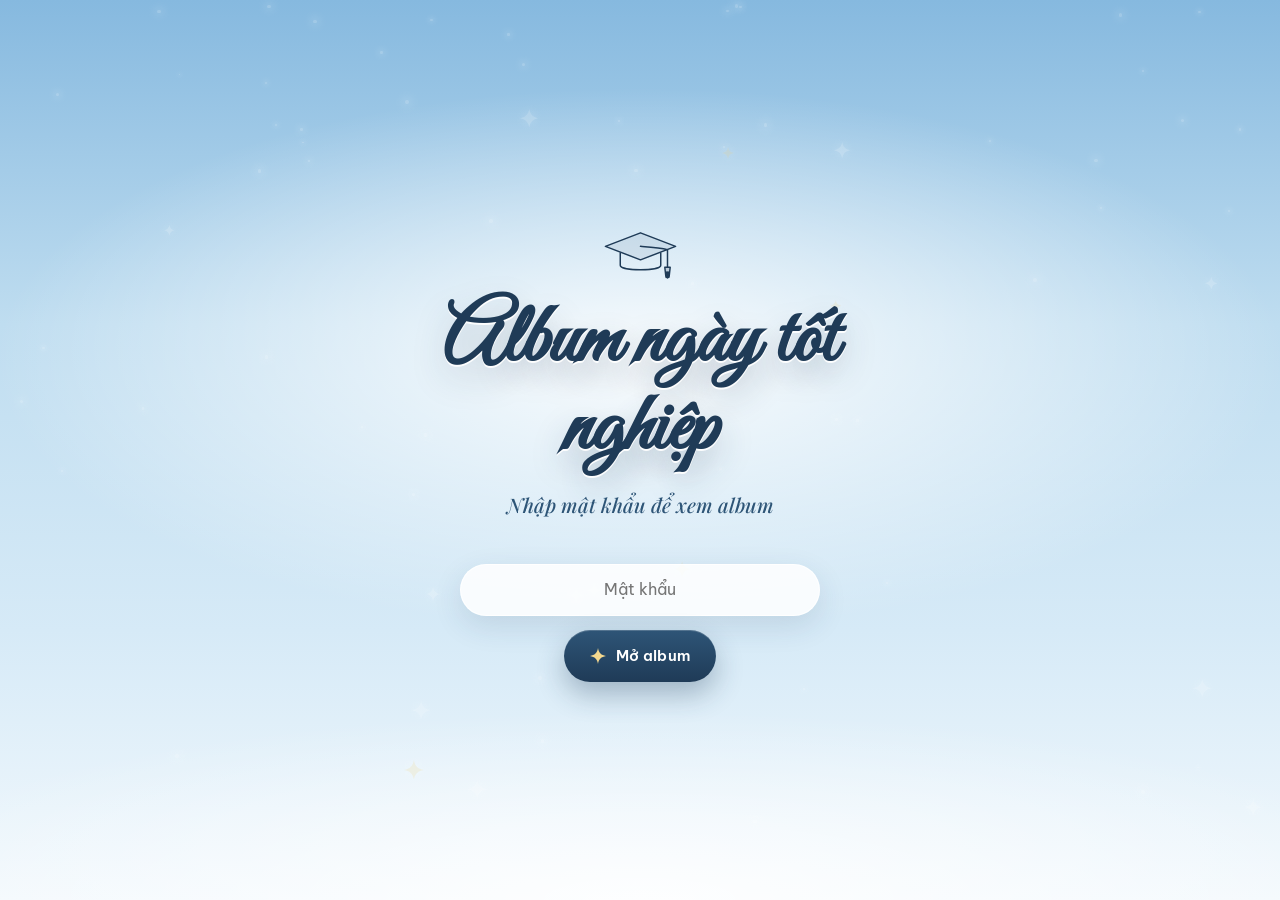
==== commit 6ada434f: "Album: gói style tiêu đề riêng, chặn submit gốc (không lộ mật khẩu lên URL), thêm dự phòng chữ lỗi C" ====
--- a/album.html
+++ b/album.html
@@ -70,9 +70,9 @@
       <h1 class="mem-intro__script" id="albumTitle"></h1>
       <p class="mem-intro__line" id="hint"></p>
     </div>
-    <form class="mem-intro__action mem-pass" id="form" autocomplete="off" novalidate>
+    <form class="mem-intro__action mem-pass" id="form" autocomplete="off" novalidate onsubmit="return false">
       <label class="mem-pass__label" for="pw" id="pwLabel">Mật khẩu</label>
-      <input class="mem-pass__input" id="pw" name="password" type="password" autocomplete="current-password" required>
+      <input class="mem-pass__input" id="pw" type="password" autocomplete="current-password" required>
       <button class="mem-cta" id="submit" type="submit">
         <svg class="mem-cta__spark" aria-hidden="true"><use href="#i-sparkle"/></svg>
         <span id="submitText"></span>
@@ -89,7 +89,7 @@
       <svg class="lily lily--c"><use href="#i-lily"/></svg>
     </div>
     <section class="mem-section" aria-label="Album ảnh">
-      <h2 class="mem-card__name" id="pageTitle"></h2>
+      <h2 class="mem-card__name mem-album__title" id="pageTitle"></h2>
       <div class="mem-grid" id="grid"></div>
       <p class="mem-empty" id="noPhotos" hidden></p>
     </section>
--- a/assets/css/memories.css
+++ b/assets/css/memories.css
@@ -430,4 +430,4 @@
 }
 .mem-pass__input:focus-visible { outline: 2px solid var(--navy); outline-offset: 2px; }
 .mem-pass .mem-cta:disabled { opacity: .6; cursor: wait; transform: none; }
-.mem-page .mem-card__name { margin-bottom: 18px; }
+.mem-album__title { margin-bottom: 18px; }
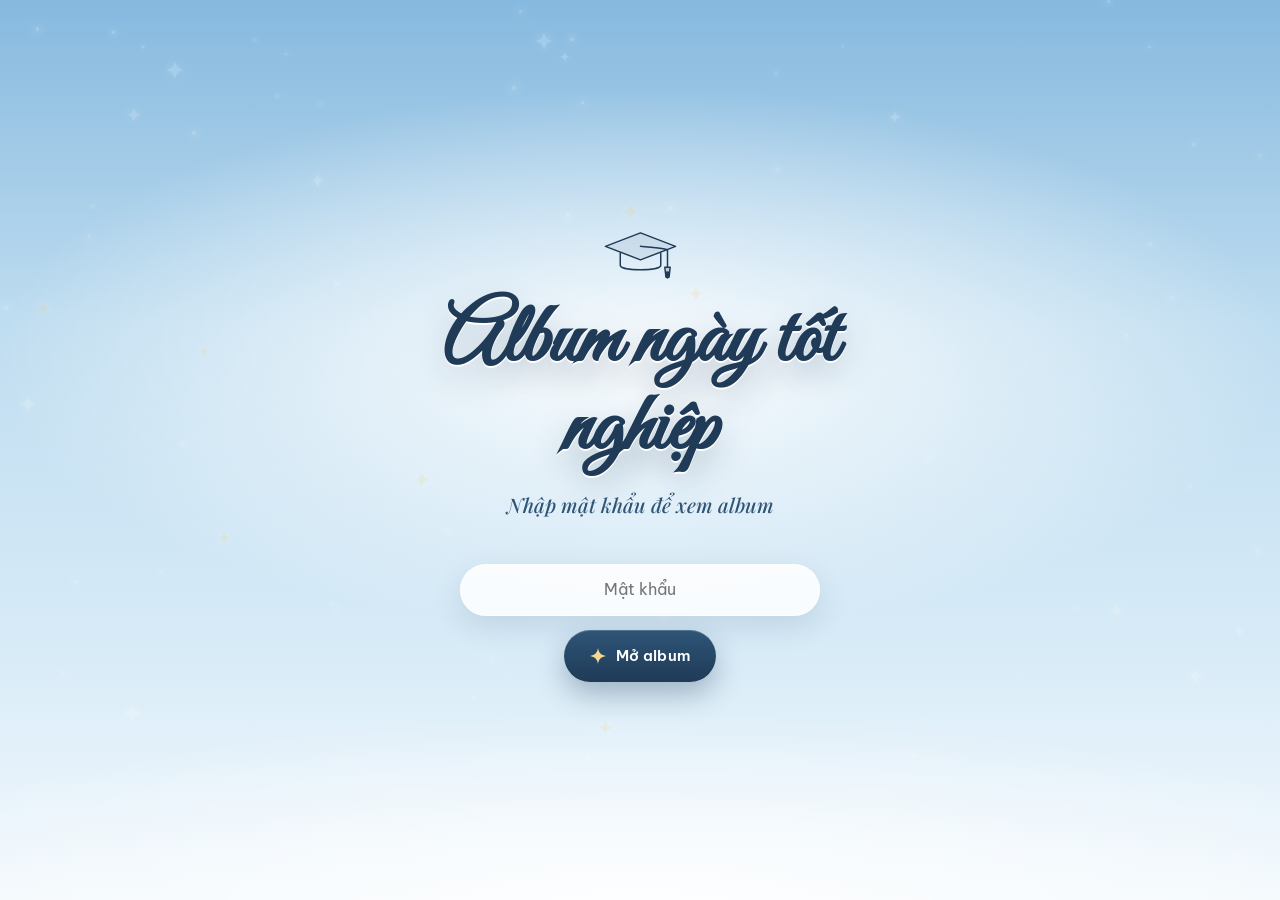
==== commit 916d8ed3: "Album chia phần theo thư mục con (Ngày lễ / Pregrad); không cache khi Drive lỗi; sửa chữ dự phòng wr" ====
--- a/album.html
+++ b/album.html
@@ -90,7 +90,7 @@
     </div>
     <section class="mem-section" aria-label="Album ảnh">
       <h2 class="mem-card__name mem-album__title" id="pageTitle"></h2>
-      <div class="mem-grid" id="grid"></div>
+      <div class="mem-album__sections" id="sections"></div>
       <p class="mem-empty" id="noPhotos" hidden></p>
     </section>
   </main>
--- a/assets/css/memories.css
+++ b/assets/css/memories.css
@@ -431,3 +431,14 @@
 .mem-pass__input:focus-visible { outline: 2px solid var(--navy); outline-offset: 2px; }
 .mem-pass .mem-cta:disabled { opacity: .6; cursor: wait; transform: none; }
 .mem-album__title { margin-bottom: 18px; }
+.mem-album__section { margin-top: 28px; }
+.mem-album__section:first-child { margin-top: 0; }
+.mem-album__section-title {
+  margin: 0 0 12px;
+  font-family: var(--f-serif, "Playfair Display", serif);
+  font-weight: 600;
+  font-size: 22px;
+  line-height: 1.25;
+  color: var(--navy);
+  overflow-wrap: anywhere;
+}
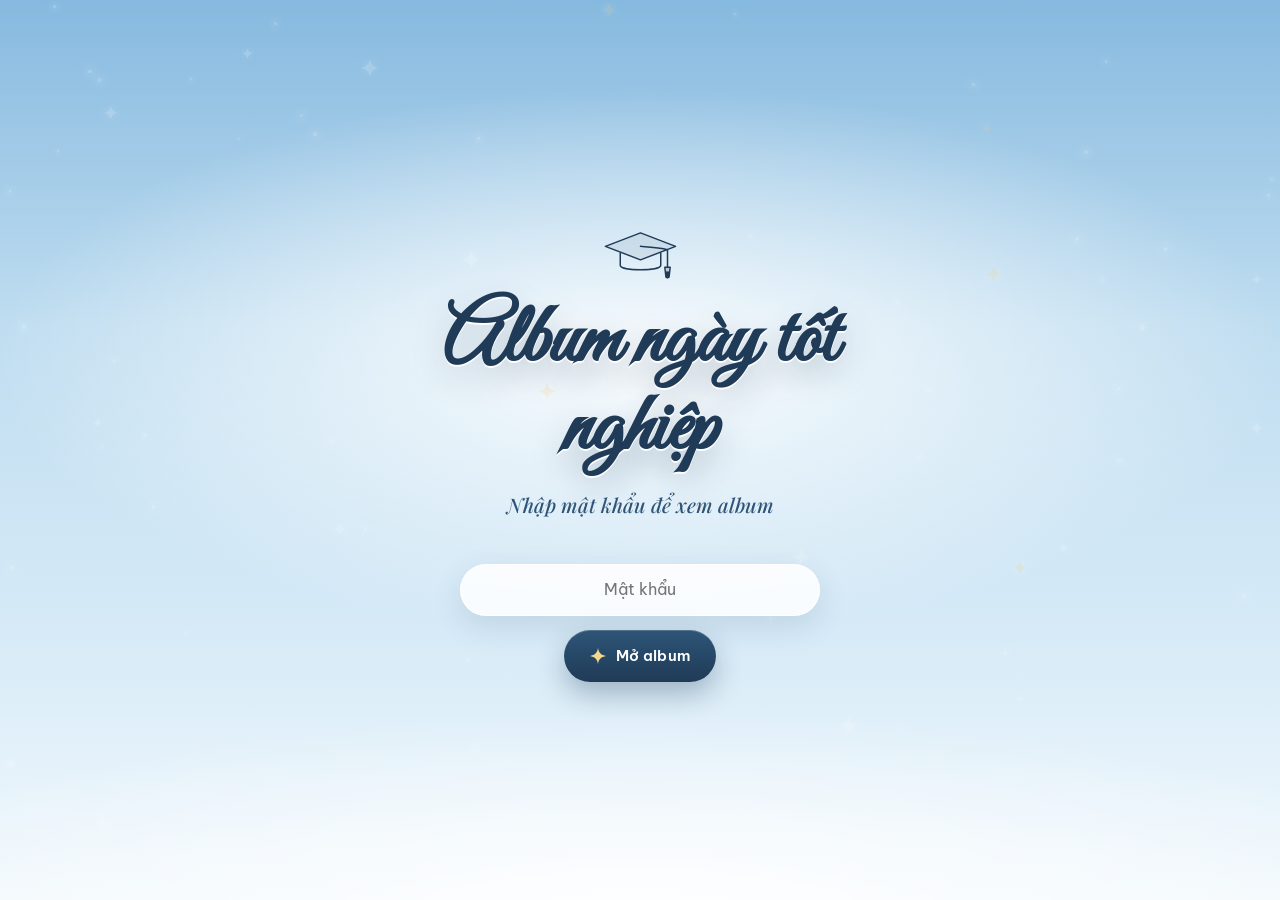
==== commit 7b1ebc9e: "Ảnh Drive: không gửi Referer (Google chặn 429 khi nhúng từ site khác); tăng thời gian chờ Apps Scrip" ====
--- a/album.html
+++ b/album.html
@@ -5,6 +5,8 @@
   <meta name="viewport" content="width=device-width, initial-scale=1, viewport-fit=cover">
   <title>Album kỷ niệm · Minh Châu</title>
   <meta name="robots" content="noindex">
+  <!-- Không gửi Referer: Google chặn (lỗi 429) ảnh Drive bị nhúng từ trang khác -->
+  <meta name="referrer" content="no-referrer">
   <meta name="theme-color" content="#BFDDF0">
 
 <link rel="icon" href="assets/img/favicon.svg" type="image/svg+xml">
